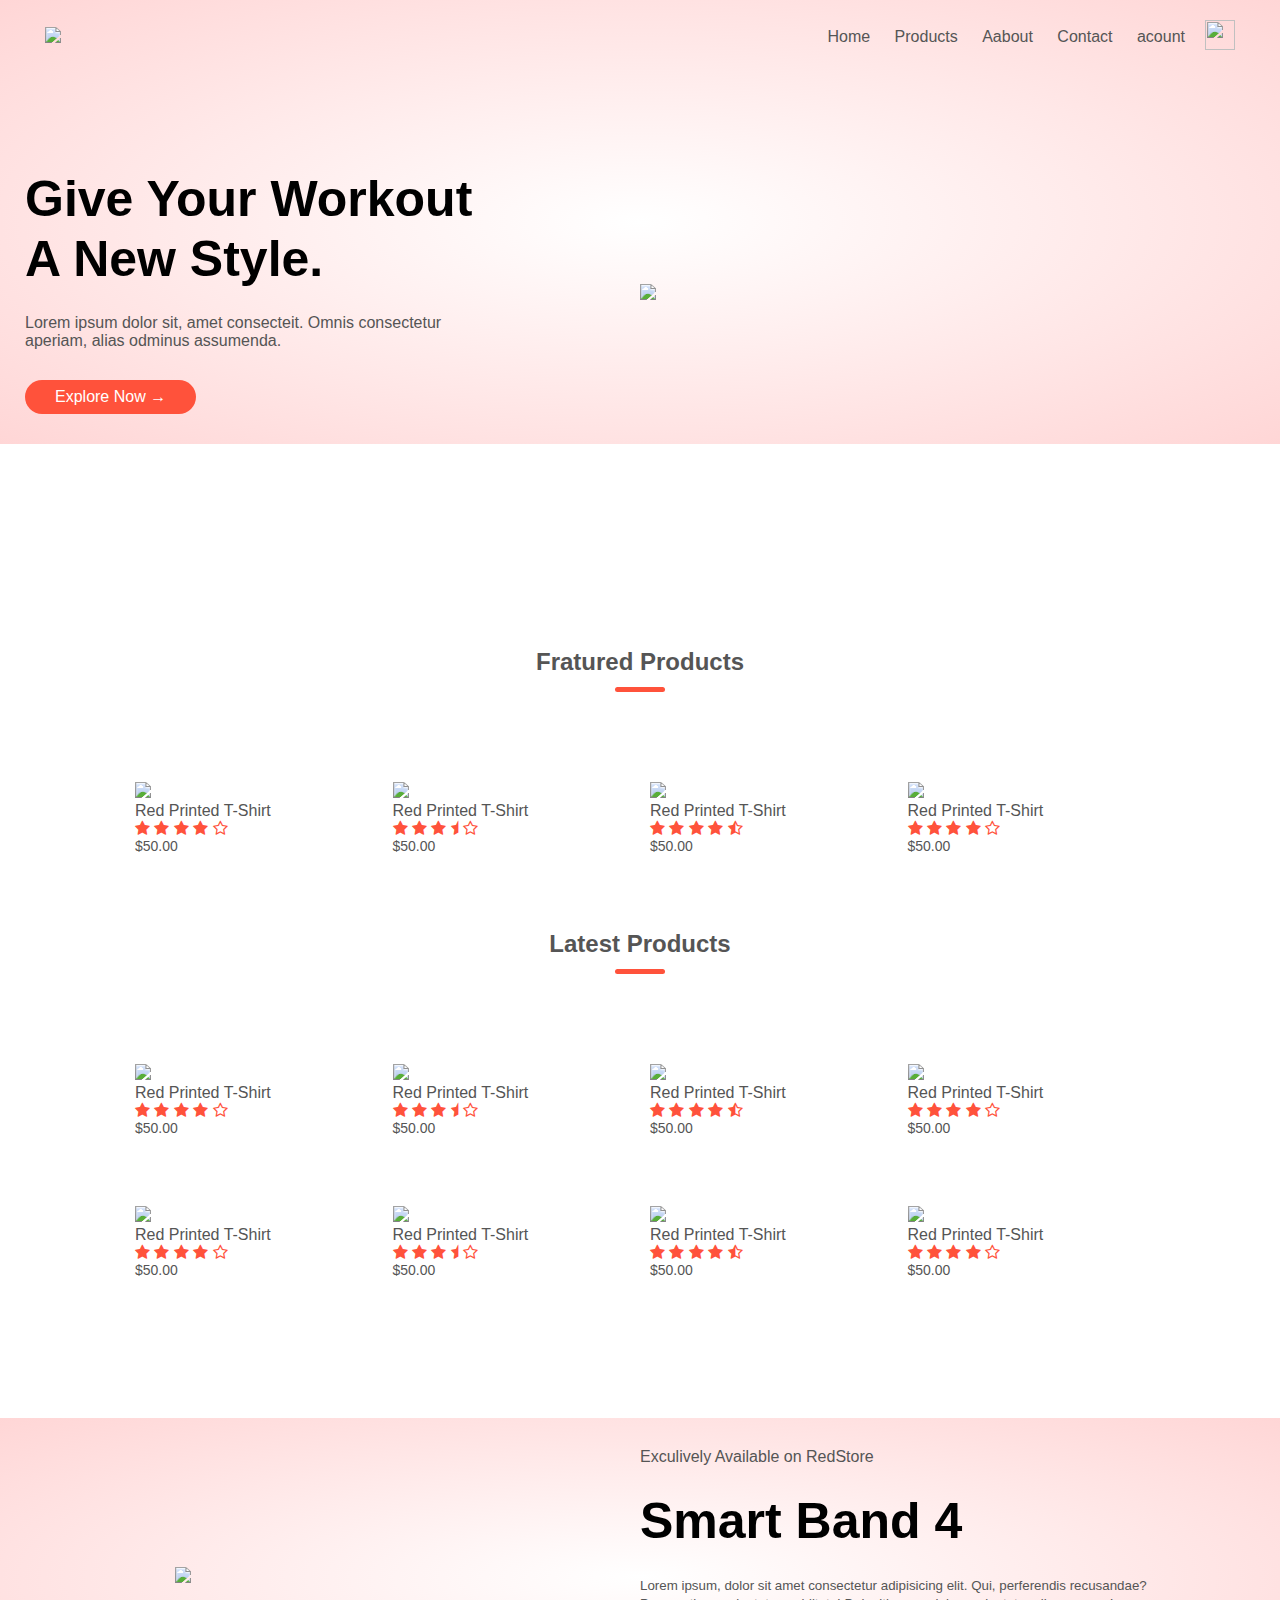
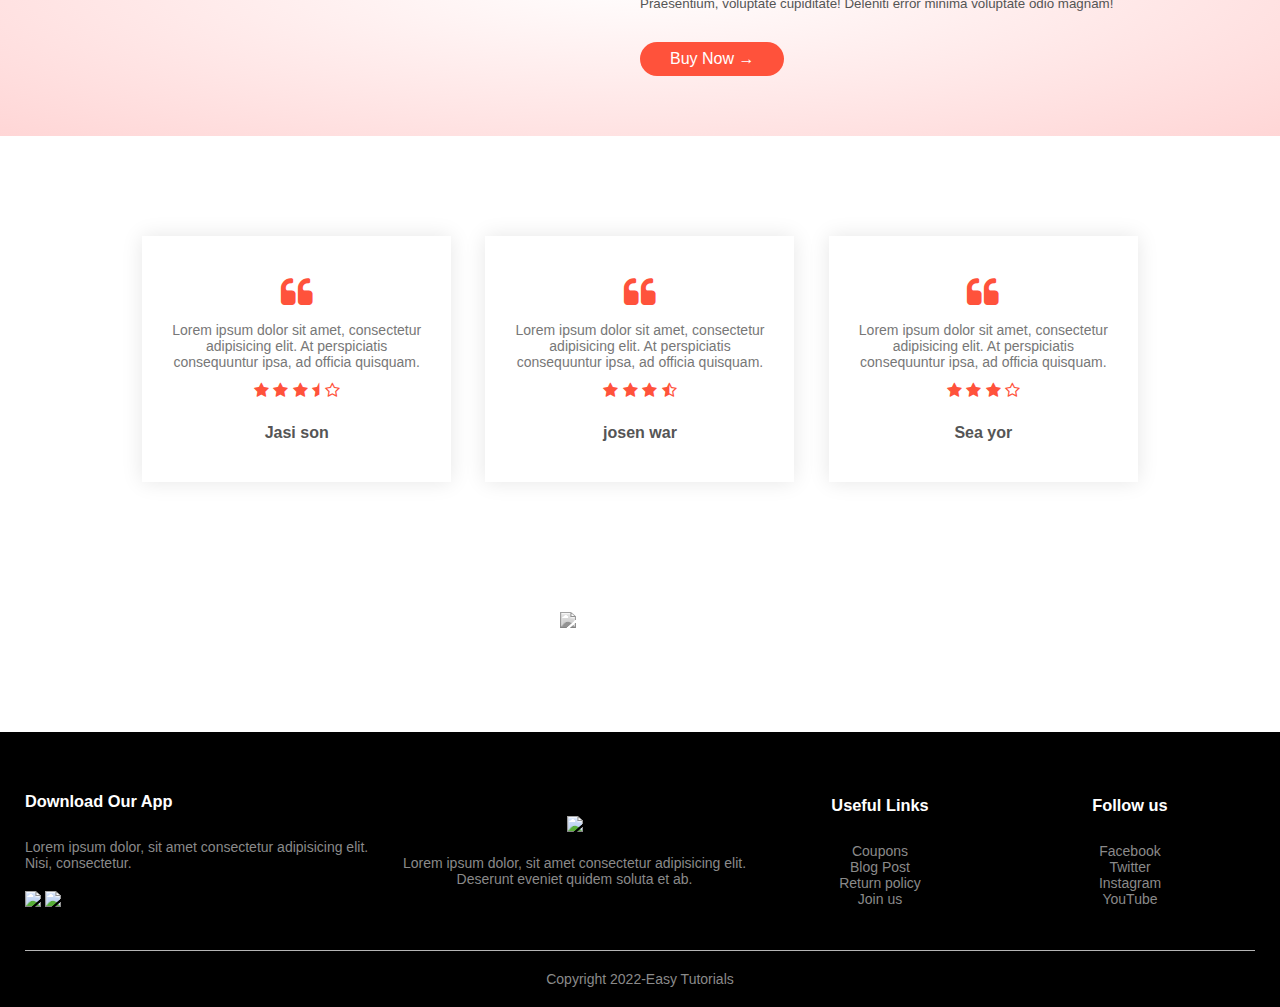
==== index.html @ a2d5eae8 "Add files via upload" ====
<!DOCTYPE html>
<html lang="en">
<head>
    <meta charset="UTF-8">
    <meta http-equiv="X-UA-Compatible" content="IE=edge">
    <meta name="viewport" content="width=device-width, initial-scale=1.0">
    <title>RedStore | Ecompeace Website Design </title>
    <link rel="stylesheet" href="style.css">
    <link rel="preconnect" href="https://fonts.googleapis.com">
     <link rel="stylesheet" href="https://stackpath.bootstrapcdn.com/font-awesome/4.7.0/css/font-awesome.min.css">
</head>
<body>
    <div class="header">
<div class="container">
    <div class="navbar">
        <div class="lago">
            <a href="index.html"><img src="images/logo.png" width="125px"></a>
        </div>
        <nav>
            <ul id="MenuItems">
        <li><a href="index.html">Home</a></li>
        <li><a href="product.html">Products</a></li>
       <li><a href="#">Aabout</a></li>
       <li><a href="#">Contact</a></li>
       <li><a href="acount.html">acount</a></li>
    </ul>
        </nav>
        <a href="card.html"><img src="images/cart.png" width="30px" height="30px"></a>
        <img  class="menu-icon" src="images/menu.png" onclick="menutoggle()">
    </div>
    <div class="row">
        <div class="col-2">
            <h1>Give Your Workout <br>A New Style.</h1>
            <p>Lorem ipsum dolor sit, amet consecteit. Omnis consectetur<br> aperiam, alias odminus assumenda.</p>
            <a href="#" class="btn">Explore Now &#8594  </a>
        </div>
        <div class="col-2">
            <img src="images/image1.png">
        </div>

    </div>
</div>   
</div>
<!-- feature categories -->
<div class="small-container">
 <div class="categries">
    <div class="row">
        <div class="col-3">
            <img src="images/category-1.jpg" alt=""></div>
        <div class="col-3"> 
            <img src="images/category-2.jpg" alt=""></div>
        <div class="col-3">
            <img src="images/category-3.jpg" alt=""></div>
    </div>
 </div>
 </div>
 <!-- feature products -->
 <div class="small-container">
    <h2 class="tatil">Fratured Products</h2>
    <div class="row">
        <div class="col-4">
           <a href="product-detaile.html"> <img src="images/product-1.jpg"></a>
            <a href="product-detaile.html"><h4>Red Printed T-Shirt</h4></a>
            <div class="rating">
                <i class="fa fa-star"></i>
                <i class="fa fa-star"></i>
                <i class="fa fa-star"></i>
                <i class="fa fa-star"></i>
                <i class="fa fa-star-o" ></i>
            </div>
            <p>$50.00</p>
        </div>
        <div class="col-4">
            <img src="images/product-2.jpg">
            <h4>Red Printed T-Shirt</h4>
            <div class="rating">
                <i class="fa fa-star"></i>
                <i class="fa fa-star"></i>
                <i class="fa fa-star"></i>
                <i class="fa fa-star-half"></i>
                <i class="fa fa-star-o" ></i>
            </div>
            <p>$50.00</p>
        </div>
        <div class="col-4">
            <img src="images/product-3.jpg">
            <h4>Red Printed T-Shirt</h4>
            <div class="rating">
                <i class="fa fa-star"></i>
                <i class="fa fa-star"></i>
                <i class="fa fa-star"></i>
                <i class="fa fa-star"></i>
                <i class="fa fa-star-half-o" ></i>
            </div>
            <p>$50.00</p>
        </div>
        <div class="col-4">
            <img src="images/product-4.jpg">
            <h4>Red Printed T-Shirt</h4>
            <div class="rating">
                <i class="fa fa-star"></i>
                <i class="fa fa-star"></i>
                <i class="fa fa-star"></i>
                <i class="fa fa-star"></i>
                <i class="fa fa-star-o" ></i>
            </div>
            <p>$50.00</p>
        </div>
    </div>
    <!-- Latest Product -->
    <h2 class="tatil">Latest Products</h2>
    <div class="row">
    <div class="col-4">
        <img src="images/product-5.jpg">
        <h4>Red Printed T-Shirt</h4>
        <div class="rating">
            <i class="fa fa-star"></i>
            <i class="fa fa-star"></i>
            <i class="fa fa-star"></i>
            <i class="fa fa-star"></i>
            <i class="fa fa-star-o" ></i>
        </div>
        <p>$50.00</p>
    </div>
    <div class="col-4">
        <img src="images/product-6.jpg">
        <h4>Red Printed T-Shirt</h4>
        <div class="rating">
            <i class="fa fa-star"></i>
            <i class="fa fa-star"></i>
            <i class="fa fa-star"></i>
            <i class="fa fa-star-half"></i>
            <i class="fa fa-star-o" ></i>
        </div>
        <p>$50.00</p>
    </div>
    <div class="col-4">
        <img src="images/product-7.jpg">
        <h4>Red Printed T-Shirt</h4>
        <div class="rating">
            <i class="fa fa-star"></i>
            <i class="fa fa-star"></i>
            <i class="fa fa-star"></i>
            <i class="fa fa-star"></i>
            <i class="fa fa-star-half-o" ></i>
        </div>
        <p>$50.00</p>
    </div>
    <div class="col-4">
        <img src="images/product-8.jpg">
        <h4>Red Printed T-Shirt</h4>
        <div class="rating">
            <i class="fa fa-star"></i>
            <i class="fa fa-star"></i>
            <i class="fa fa-star"></i>
            <i class="fa fa-star"></i>
            <i class="fa fa-star-o" ></i>
        </div>
        <p>$50.00</p>
    </div>
    <div class="col-4">
        <img src="images/product-9.jpg">
        <h4>Red Printed T-Shirt</h4>
        <div class="rating">
            <i class="fa fa-star"></i>
            <i class="fa fa-star"></i>
            <i class="fa fa-star"></i>
            <i class="fa fa-star"></i>
            <i class="fa fa-star-o" ></i>
        </div>
        <p>$50.00</p>
    </div>
    <div class="col-4">
        <img src="images/product-10.jpg">
        <h4>Red Printed T-Shirt</h4>
        <div class="rating">
            <i class="fa fa-star"></i>
            <i class="fa fa-star"></i>
            <i class="fa fa-star"></i>
            <i class="fa fa-star-half"></i>
            <i class="fa fa-star-o" ></i>
        </div>
        <p>$50.00</p>
    </div>
    <div class="col-4">
        <img src="images/product-11.jpg">
        <h4>Red Printed T-Shirt</h4>
        <div class="rating">
            <i class="fa fa-star"></i>
            <i class="fa fa-star"></i>
            <i class="fa fa-star"></i>
            <i class="fa fa-star"></i>
            <i class="fa fa-star-half-o" ></i>
        </div>
        <p>$50.00</p>
    </div>
    <div class="col-4">
        <img src="images/product-12.jpg">
        <h4>Red Printed T-Shirt</h4>
        <div class="rating">
            <i class="fa fa-star"></i>
            <i class="fa fa-star"></i>
            <i class="fa fa-star"></i>
            <i class="fa fa-star"></i>
            <i class="fa fa-star-o" ></i>
        </div>
        <p>$50.00</p>
    </div>
    </div>
 </div>
 <!-- Offer -->
 <div class="offer">
    <div class="small-container">
    <div class="row">
        <div class="col-2"><img src="images/exclusive.png" class="offer-img" ></div>
    <div class="col-2">
        <p>Exculively Available on RedStore</p>
        <h1>Smart Band 4</h1>
        <small>Lorem ipsum, dolor sit amet consectetur adipisicing elit. Qui, perferendis recusandae? Praesentium, voluptate cupiditate! Deleniti error minima voluptate odio magnam!</small>
    <a href="#" class="btn">Buy Now &#8594</a>
    </div>
 </div>
 </div>
</div>
<!-- ----testimonial -->
<div class="testimonial">
    <div class="small-container">
        <div class="row">
            <div class="col-3">
            <i class="fa fa-quote-left"></i>
            <p>Lorem ipsum dolor sit amet, consectetur adipisicing elit. At perspiciatis consequuntur ipsa, ad officia quisquam.</p>
            <div class="rating">
            <i class="fa fa-star"></i>
            <i class="fa fa-star"></i>
            <i class="fa fa-star"></i>
            <i class="fa fa-star-half"></i>
            <i class="fa fa-star-o"></i>
            </div>
            <img src="images/user-1.png" alt="">
            <h3>Jasi son</h3>
        </div>
        <div class="col-3">
            <i class="fa fa-quote-left"></i>
            <p>Lorem ipsum dolor sit amet, consectetur adipisicing elit. At perspiciatis consequuntur ipsa, ad officia quisquam.</p>
            <div class="rating">
            <i class="fa fa-star"></i>
            <i class="fa fa-star"></i>
            <i class="fa fa-star"></i>
            <i class="fa fa-star-half-o"></i> 
            </div>
            <img src="images/user-2.png" alt="">
        <h3>josen war</h3>
        </div>
        <div class="col-3">
            <i class="fa fa-quote-left"></i>
            <p>Lorem ipsum dolor sit amet, consectetur adipisicing elit. At perspiciatis consequuntur ipsa, ad officia quisquam.</p>
            <div class="rating">
            <i class="fa fa-star"></i>
            <i class="fa fa-star"></i>
            <i class="fa fa-star"></i>
            <i class="fa fa-star-o"></i>
            </div>
            <img src="images/user-3.png" alt="">
        <h3>Sea yor</h3>
        </div>
        </div>
    </div>
</div>
<!------brands ------>
<div class="brands">
    <div class="small-container">
        <div class="row">
            <div class="col-5"><img src="images/logo-coca-cola.png" alt=""></div>
            <div class="col-5"><img src="images/logo-godrej.png" alt=""></div>
            <div class="col-5"><img src="images/logo-oppo.png"></div>
            <div class="col-5"><img src="images/logo-philips.png" alt=""></div>
            <div class="col-5"><img src="images/logo-paypal.png" alt=""></div>
        </div>
    </div>
</div>
<!----------footer-------->
<div class="footer">
    <div class="container">
        <div class="row">
            <div class="footer-col-1">
                <h3>Download Our App</h3>
                <p>Lorem ipsum dolor, sit amet consectetur adipisicing elit. Nisi, consectetur.</p>
                <div class="app-logo">
                    <img src="images/play-store.png">
                    <img src="images/app-store.png">
                </div>
            </div>
            <div class="footer-col-2">
            <img src="images/logo-white.png">
            <p>Lorem ipsum dolor, sit amet consectetur adipisicing elit. Deserunt eveniet quidem soluta et ab.</p>
        </div>
        <div class="footer-col-3">
            <h3>Useful Links</h3>
            <ul>
                <li>Coupons</li>
                <li>Blog Post</li>
                <li>Return policy</li>
                <li>Join us</li>
            </ul>
        </div>
        <div class="footer-col-4">
            <h3>Follow us</h3>
            <ul>
                <li>Facebook</li>
                <li>Twitter</li>
                <li>Instagram</li>
                <li>YouTube</li>
            </ul>
        </div>
        </div>
        <hr>
        <p class="copyright">Copyright 2022-Easy Tutorials </p>
    </div>
</div>

<!-------js code in menuitems  -->
<script>
    var MenuItems = document.getElementById("MenuItems");
  MenuItems.style.maxHeight = "0px";
  function menutoggle(){
    if(MenuItems.style.maxHeight == "0px")
        {
            MenuItems.style.maxHeight = "200px"
        }
        else 
            {
            MenuItems.style.maxHeight = "0px"
        }
    
  }
</script>
</body>
</html>
---- style.css ----
*{
    margin: 0;
    padding: 0;
    box-sizing: border-box;
}
body{
    font-family: 'Poppins', sans-serif;
}

.navbar{
 display: flex;
 align-items:center;
 padding: 20px;
}
nav {
    /* question only flex 1 use reason */
    flex: 1;
   text-align:right;
}
nav ul{
    display: inline-block;
    list-style: none;
    align-items: center;
}
nav ul li{
    display: inline-block;
    margin-right: 20px; 
}
a{
    text-decoration: none;
    color: #555;
}
p{
    color: #555;
}
.container{
    max-width:100%;
    margin: auto;
    padding-left: 25px;
    padding-right: 25px; 
}
.row{
    display: flex ;
    align-items:center;
    flex-wrap: wrap;
    justify-content: space-around;
}
.col-2{
flex-basis: 50%;
min-width: 300px;
}
.col-2 img{
    max-width: 100%;
    padding: 50px 0;
}
.col-2 h1 {
    font-size: 50px;
    line-height: 60px;
     margin: 25px 0;
}
.btn{
    display: inline-block;
    background-color: #ff523b;
    color: white;
    padding: 8px 30px;
    margin: 30px 0px;
    border-radius: 30px;
    transition: background 0.5s;
}
.btn:hover{
 background: #563434;
}
.header{
    background:radial-gradient(#fff , #ffd6d6);
}
.header .row{
    margin-top: 70px;
}
.categries{
    margin: 70px 0;
}
.col-3{
    flex-basis: 30%;
    min-width: 250px;
    margin-bottom: 30px;
}
.col-3 img{
    width: 100%;
}
.small-container{
    max-width: 1080px;
    margin: auto;
    padding-left: 25px;
    padding-right: 25px;
}
.col-4{
    flex-basis: 25%;
    padding: 10px;
    min-width: 200px;
    margin-bottom: 50px;
transition:0.5s ;
}
.col-4 img{
    width: 100%;
}
.tatil{
    text-align: center; 
    margin: 0 auto 80px;
    position: relative;
    line-height:60px;
    color: #555;
}
.tatil::after{
    content: "";
    background: #ff523b;
    width: 50px;
    height: 5px;
    border-radius: 5px;
    position: absolute;
    bottom: 0;
    left: 50%;
    transform: translateX(-50%);
}
h4{
    color: #555;
    font-weight: normal;
}
.col-4 p{
    font-size:14px;
}
.rating .fa {
    color: #ff523b;
}
.col-4:hover{
transform: translateY(-8px);
}
     /* ----Offer------ */
.offer{
    background:radial-gradient(#fff , #ffd6d6);
    margin-top: 80px;
    padding:30px 0px;
}
.col-2 .offer-img{
    padding: 50px;
}
small{
    color: #555;
}
/* ---------testimonial---- */
.testimonial{
    padding-top: 100px;
}
.testimonial .col-3{
    text-align: center;
    padding: 40px 20px;
    box-shadow: 0px 0px 20px 0px rgba(0, 0, 0, 0.1);
    cursor: pointer;
    transition:0.5s;
}
.testimonial .col-3 img{
    width: 50px;
    margin-top:20px;
    border-radius: 50%;
}
.testimonial .col-3:hover{
    transform: translateY(-10px);
}
.fa.fa-quote-left{
    font-size: 34px;
    color: #ff523b;
}
.col-3 p{
    font-size: 14px;
    margin: 12px 8px;
    color: #777;
}
.testimonial .col-3 h3 {
    font-weight: 600;
    color: #555;
    font-size: 16px;
}
/* -----------brands--------- */
.brands{
   margin: 100px auto; 
}
.col-5{
    width: 160px;
}
.col-5 img{
    width: 100%;
    cursor: pointer;
    /* imges color blackandwhite with use this property */
    filter: grayscale(100%);
}
.col-5 img:hover{
    filter: grayscale(0);
}
/* -----------footer-------- */
.footer{
    background: black;
    color: #8a8a8a;
    font-size: 14px;
    padding: 60px 0 20px;
}
.footer p{
    color: #8a8a8a;
}
.footer h3{
     color: #fff;
     margin-bottom:28px ;
}
.footer-col-1,.footer-col-2,.footer-col-3,.footer-col-4{
    min-width: 250px;
    margin-bottom: 20px;
}
.footer-col-1{
    flex-basis: 30%;
} 
.footer-col-2{
    flex: 1;
    text-align: center;
}
.footer-col-2 img{
    width: 180px;
    margin-bottom: 20px;
}
.footer-col-3,.footer-col-4{
    flex-basis: 12%;
    text-align: center;
}
ul{
    list-style-type:none;
}
.app-logo{
    margin-top:20px;
}
.app-logo img{
    width: 140px;
}
.footer hr{
    border: none;
    background: #b5b5b5; 
    height: 1px;
    margin: 20px 0;
}
.copyright{
    text-align: center;
}
.menu-icon{
    width: 28px;
    margin-left: 20px;
    display: none;
}
.row-2{
    justify-content: space-between;
    margin: 100px auto 50px;
}
select{
    border: 1px solid #ff523b;
    padding: 5px;
}
select:focus{
    outline: none;
}
.page-btn{
    margin: 3px auto 80px;
}
.page-btn span{
    display: inline-block;
    border: 1px solid #ff523b;
    margin-left:10px;
    width: 40px;
    height: 40px;
    text-align: center;
    line-height: 40px;
    cursor: pointer;
}
.page-btn span:hover{
    background: #ff523b;
    color: #fff;
}
/* Single page product */
.Single-product{
  margin-top: 80px;  
}
.Single-product .col-2 img{
 padding: 0%;
}
.Single-product .col-2{
    padding: 20px;
}
.Single-product h4{
    margin: 20px 0;
    font-size: 22px;
    font-weight: bold;
}
.Single-product select{
    display: block;
    padding: 10px;
    margin-top: 20px;
}
.Single-product input{
    width: 80px;
    height: 40px;
    padding-left: 12px;
    font-size: 20px;
    margin-left: 12px;
    border: 1px solid #ff523b;
     
}
input:focus{
    outline: none ;
}
.Single-product .fa{
    color: #ff523b;
     margin-left: 10px;
}
/* single product small images */
.small-img-row{
    display: flex;
    justify-content: space-between;
}
.small-img-col{
    flex-basis: 24%;
    cursor: pointer;
}
/* card page */
.card-page{
    margin: 80px auto;
}
table{  
    width: 100%;
    border-collapse:collapse ;
}
.card-info{
display: flex;
flex-wrap: wrap;
}
th{
    text-align:left;
    padding: 5px;
    color: #fff;
    background: #ff523b;
 font-weight: normal;
}
td{
    padding: 10px 5px ;
}
td input{
    width: 40px;
    height: 30px;
    padding: 5px;
}
td a{
    color: #ff523b;
    font-size: 12px;
}
td img{
    width: 80px;
    height: 80px; 
    margin-right: 10px; 
}
.total-price{
    display: flex;
    justify-content: flex-end;
}
.total-price table{
    border-top: 3px solid #ff523b;
    width: 100%;
    max-width: 400px;
} 
td:last-child{
    text-align:right;
}
th:last-child{
    text-align: right;
}
/* acount page  */
 .account-page{
    padding: 50px 0px;
    background: radial-gradient(#fff,#ffd6d6);
}
.form-container{
   background: #fff;
   width: 300px;
   height: 400px; 
   position: relative;
   text-align: center;
   padding: 20px 0;
   margin: auto;
    box-shadow: 0 0 20px 0px rgba(0, 0, 0, 0.1);
    overflow: hidden;

}
.form-container span{
    font-weight: bold;
    padding: 0 10px;
    color: #555;
    cursor: pointer;
    width: 100px;
    display: inline-block;
}
.form-btn{
    display: inline-block;
}
.form-container form{
    max-width: 300px;
    padding: 0 20px;
    position: absolute;
    top: 130px;
    transition: transform 1s;
}
form input{
    width: 100%;
    height: 30px;
    margin: 10px 0;
    padding: 0 10px;
    border: 1px solid #ccc;
}
form .btn{
 width: 100%;
 border: none;
 cursor: pointer;
 margin: 10px 0;
}
form .btn:focus{
    outline: none;
}
#LoginForm{
    left: -300px;
}
#RegForm{
    left: 0;
}
form a{
    font-size: 12px;
}
#Indicator{
  width: 100px;
  border: none;
  background: #ff523b;
  height: 3px;
  margin-top: 8px;
  transform: translateX(100px); 
  transition: transform 1s; 
} 
/* media query for menu */
  @media only screen and (max-width:800px){
    nav ul{
        position: absolute;
        border-radius: 5px;
        top: 90px;
        left: 0;
        background: #333;
        width: 100%;
        overflow: hidden;
        transition: max-height 0.5s ;
    }
    nav ul li{
        display: block;
        margin-right:50px;
        margin-top: 10px;
        margin-bottom: 10px;
    }
    nav ul li a{
        color: #fff;
    }
    .menu-icon{
        display: block;
    } 
  }
  /* media query for less then 600 screen size */
  @media only screen and (max-width:500px){
    .row{
        text-align: center;
    }
    .col-2,.col-3,.col-4{
        flex-basis: 100%;
    }
    .Single-product .row{
        text-align: left;
    }
    .Single-product .col-2{
        padding: 20px 0;
    }
    .Single-product h1{
        font-size: 20px;
        line-height: 32px;
    }
    .card-info p{
        display: none;
    }
  }
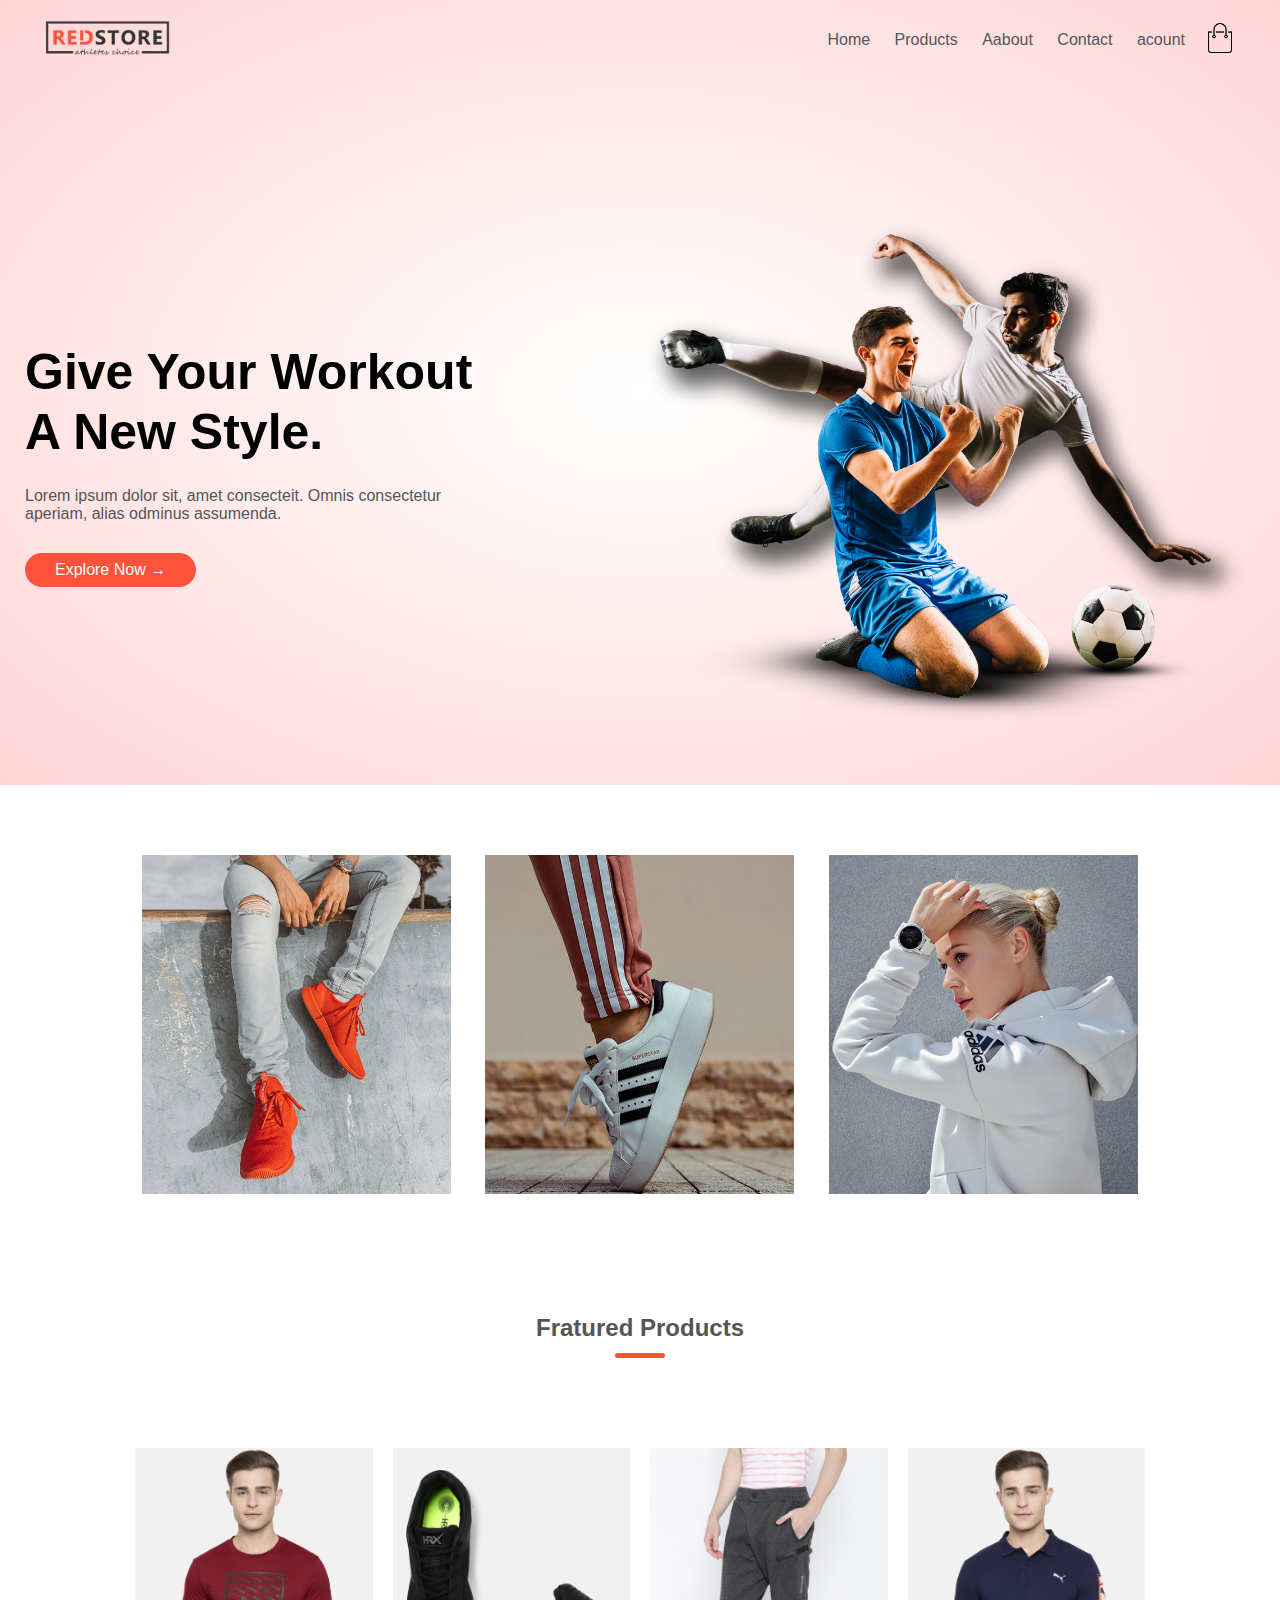
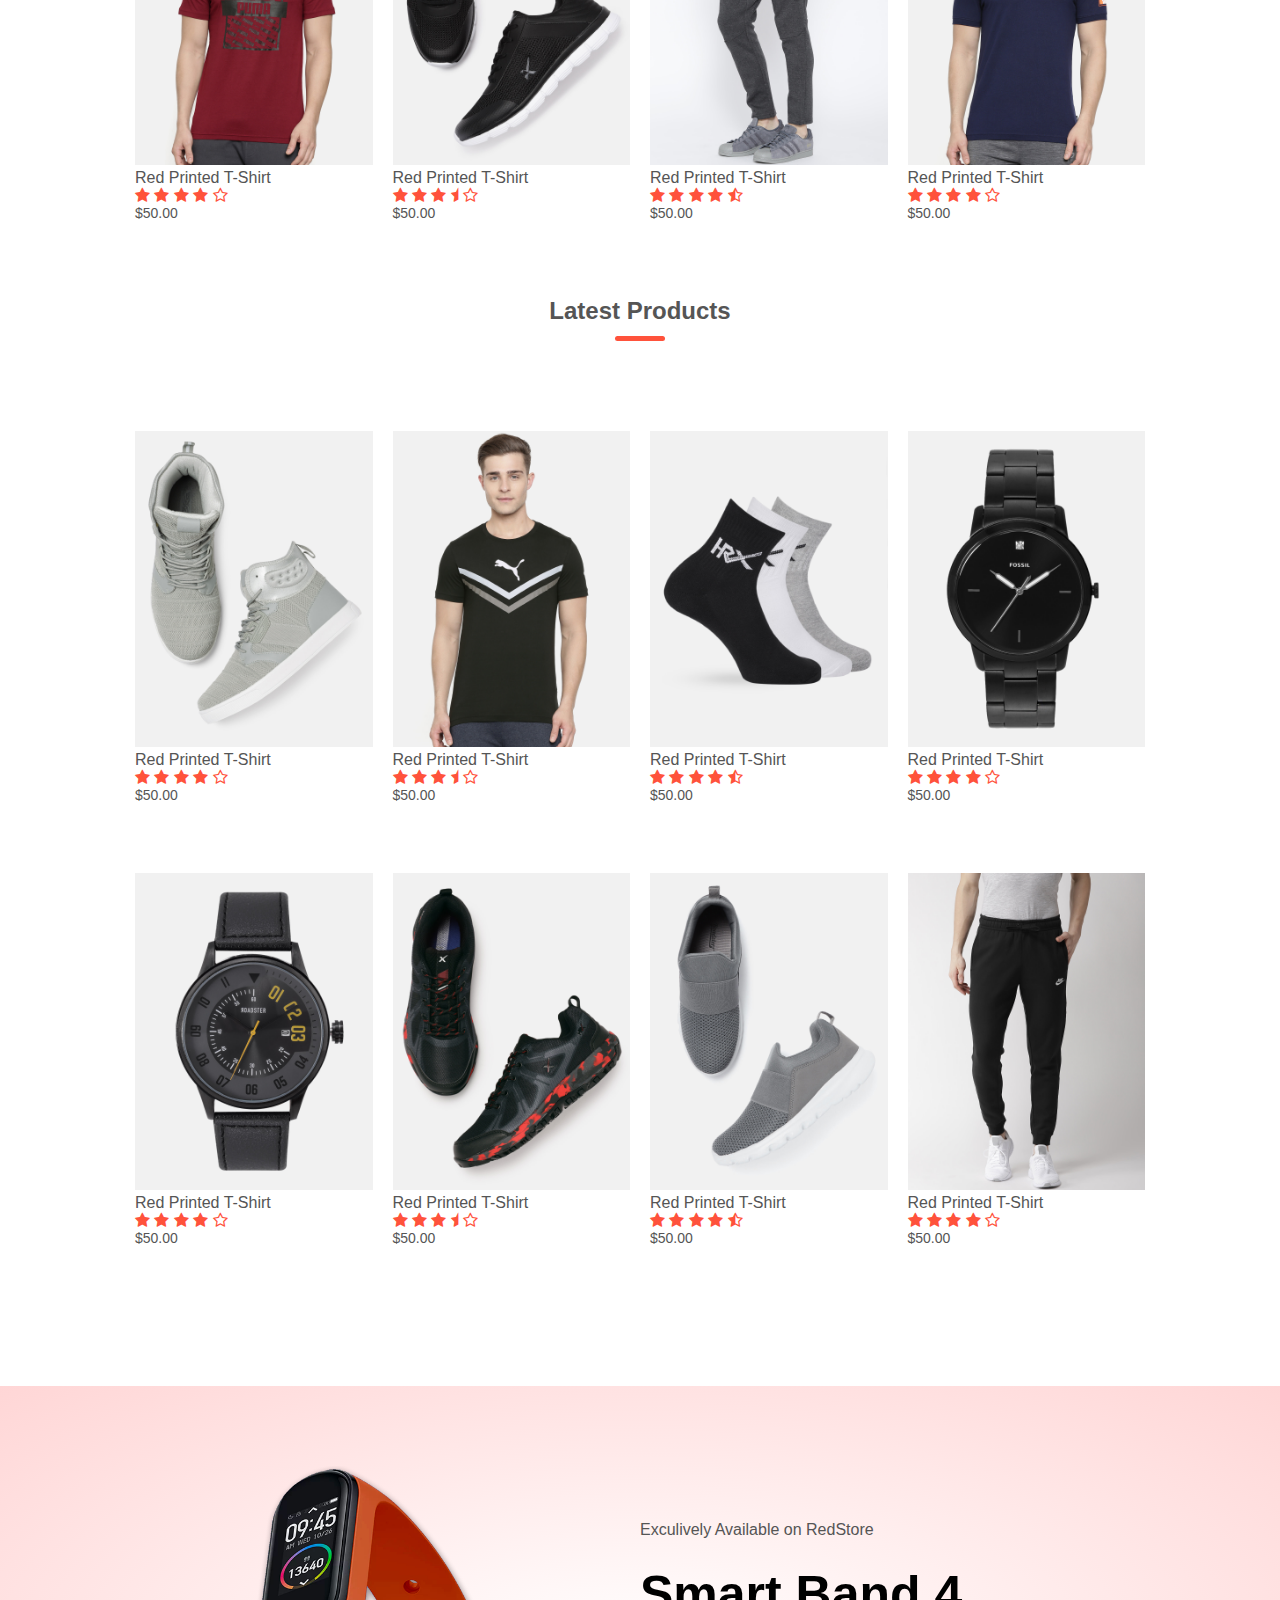
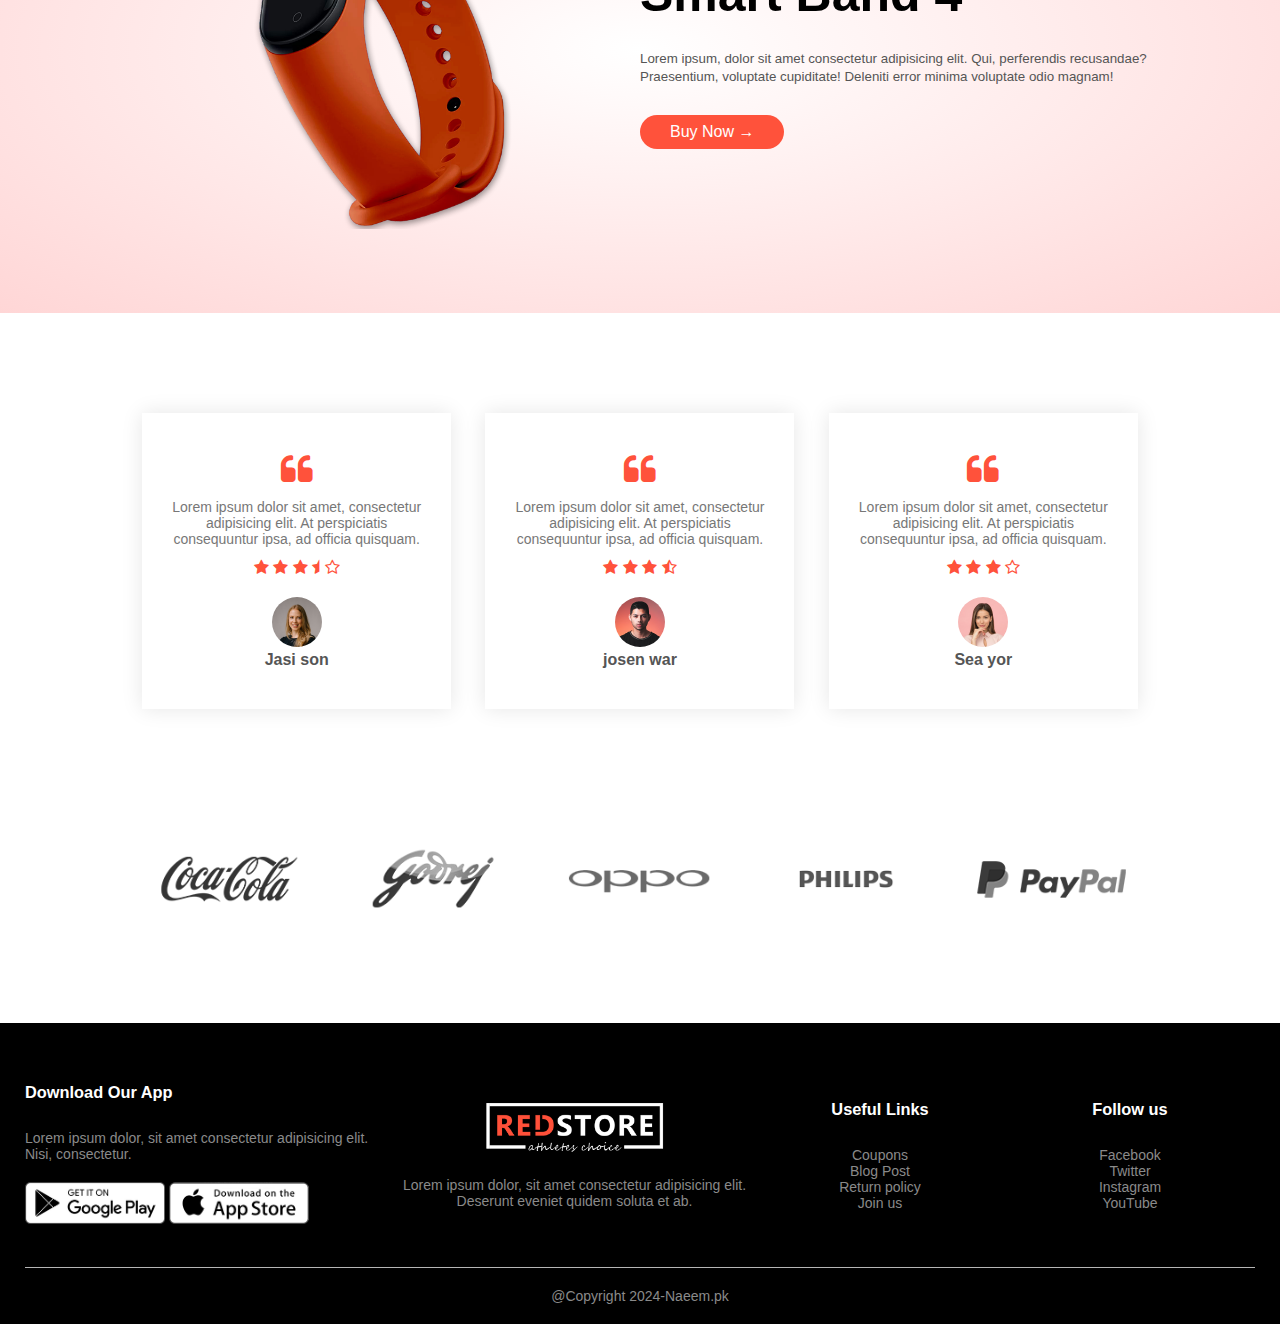
==== commit 0a368076: "chnage text" ====
--- a/index.html
+++ b/index.html
@@ -314,7 +314,7 @@
         </div>
         </div>
         <hr>
-        <p class="copyright">Copyright 2022-Easy Tutorials </p>
+        <p class="copyright">@Copyright 2024-Naeem.pk </p>
     </div>
 </div>
 
